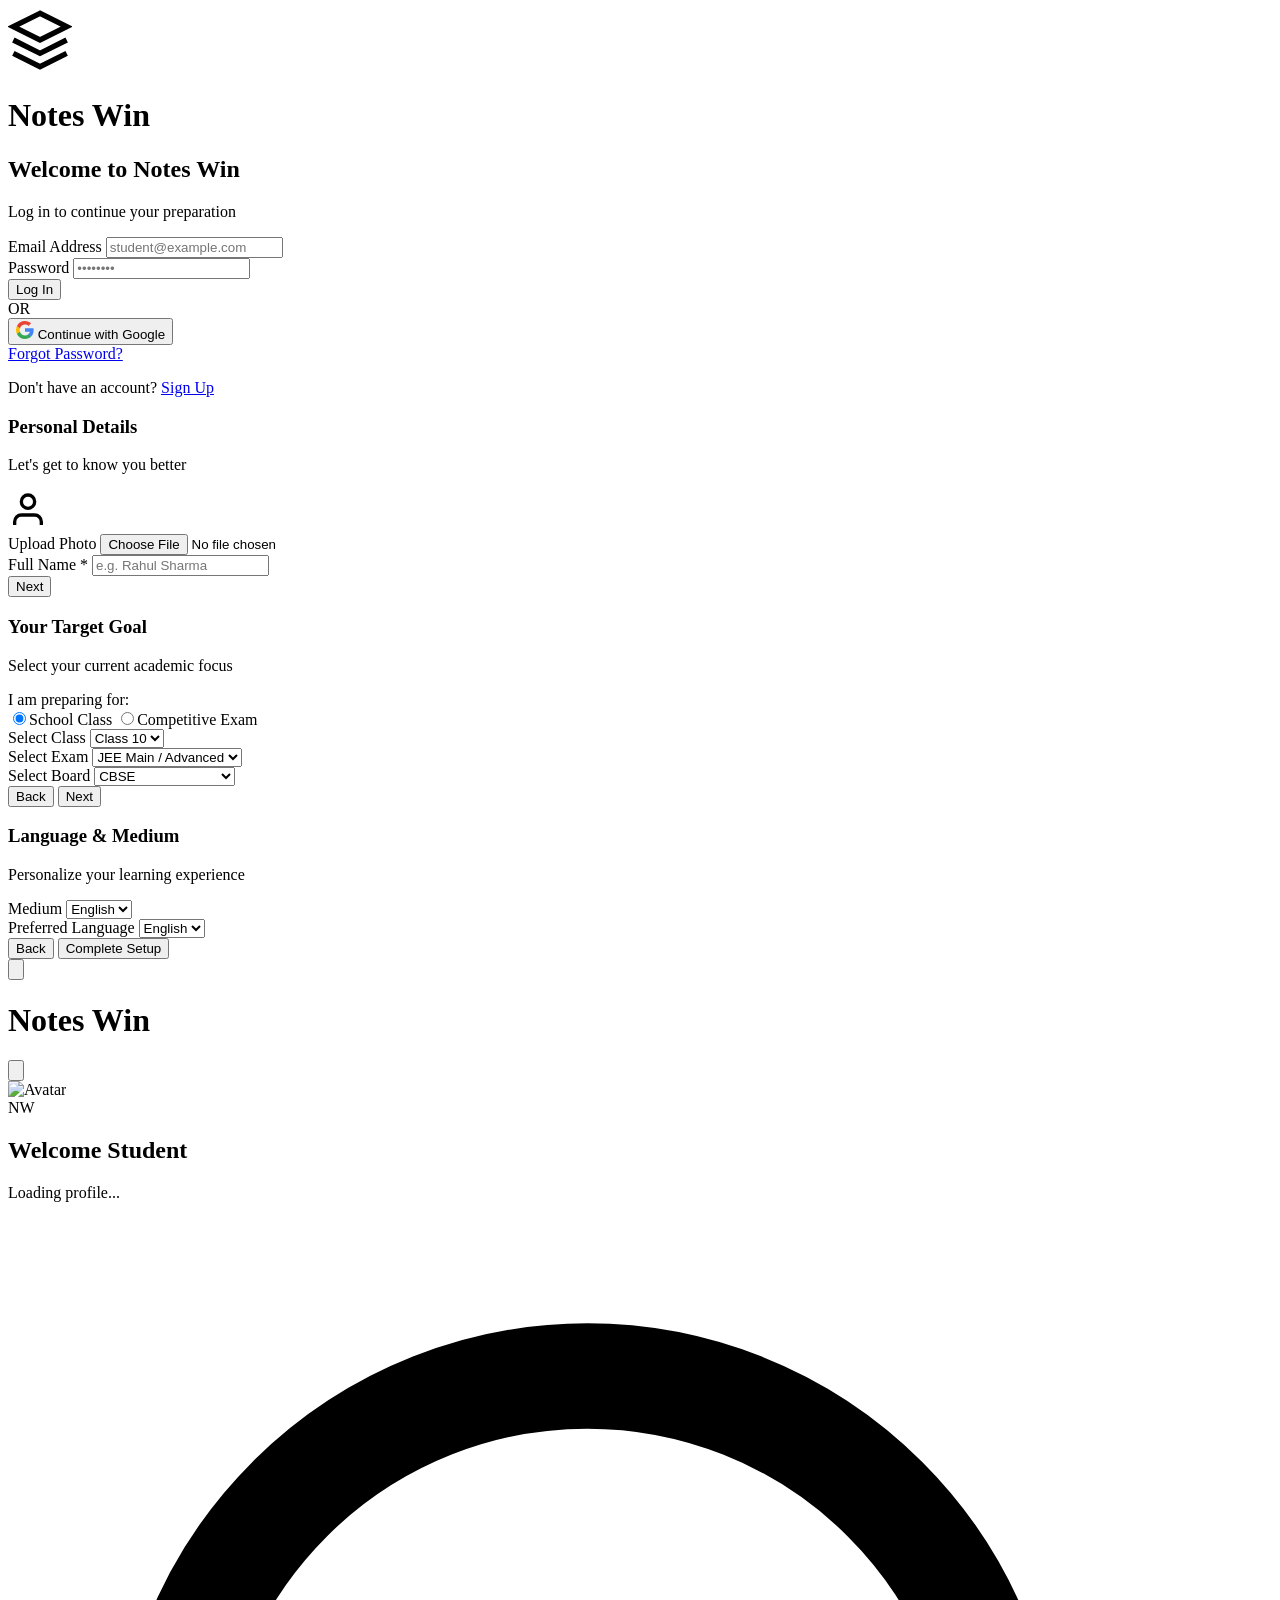
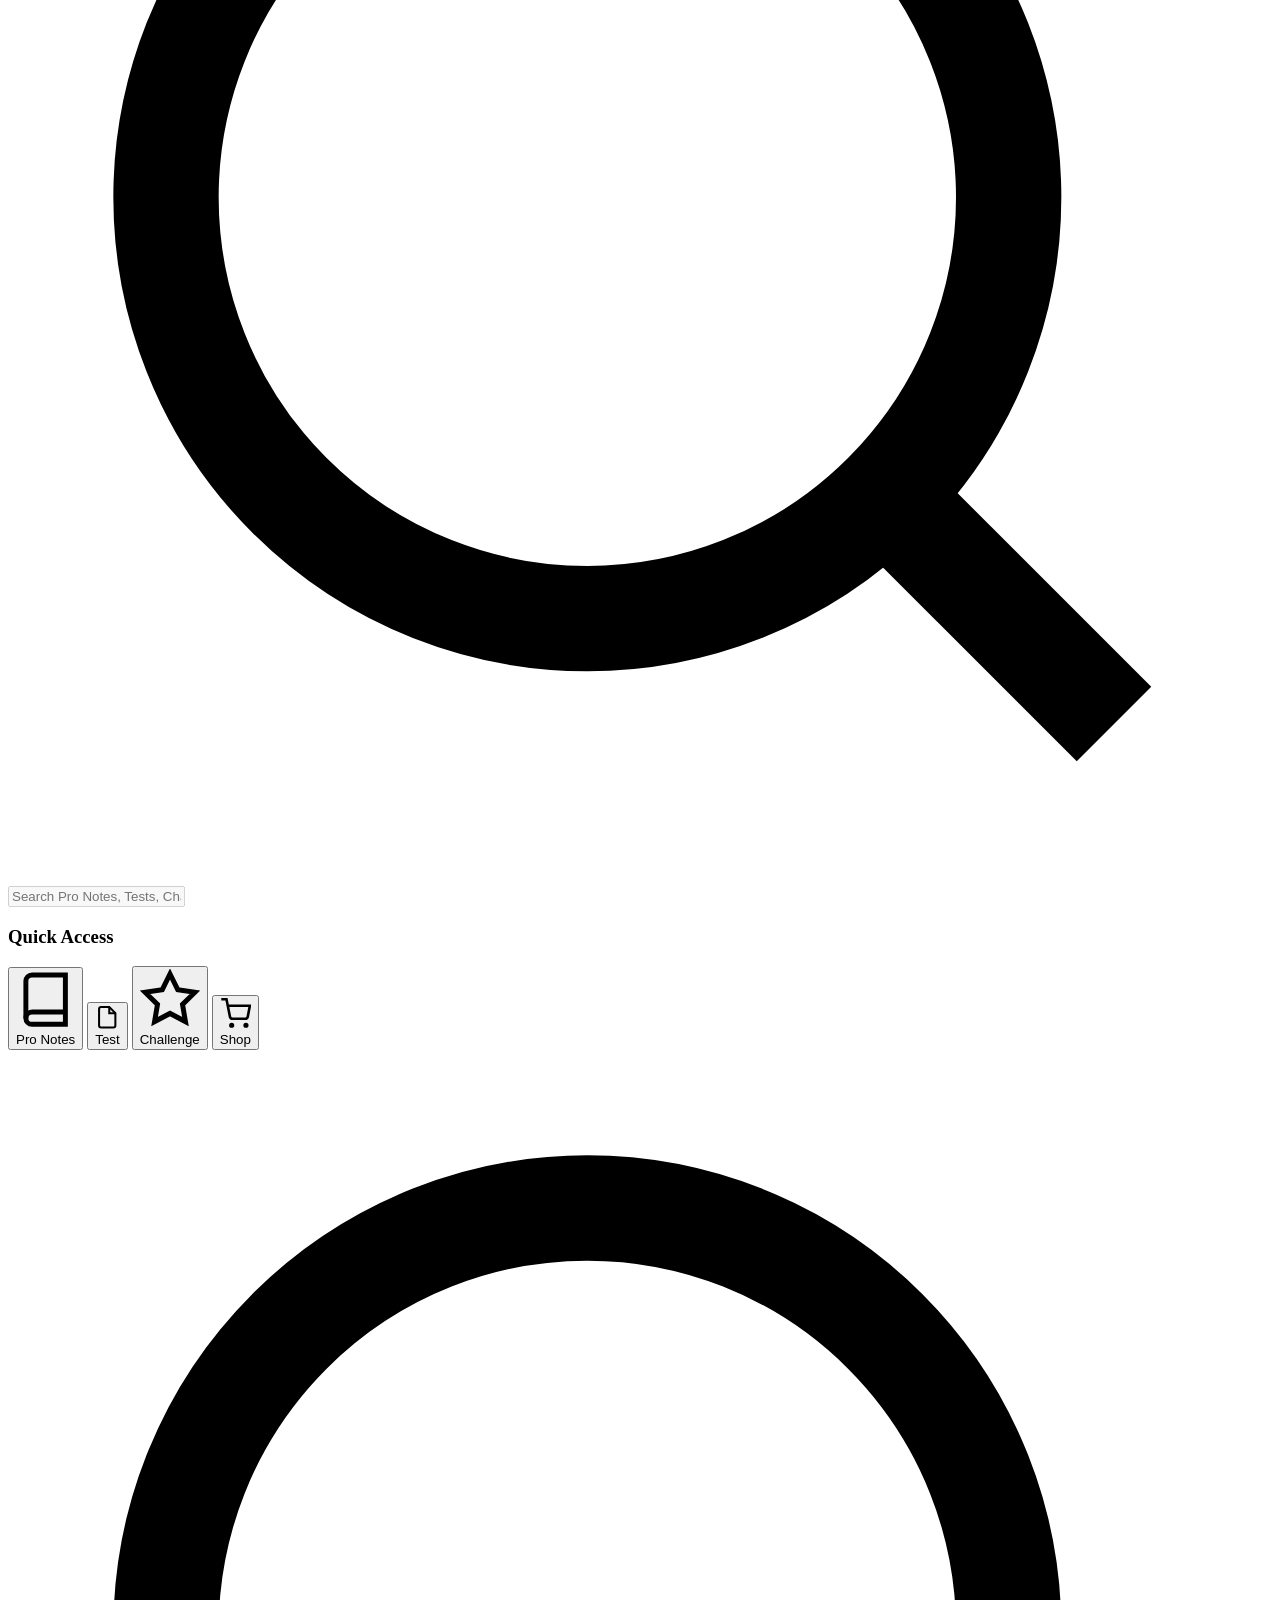
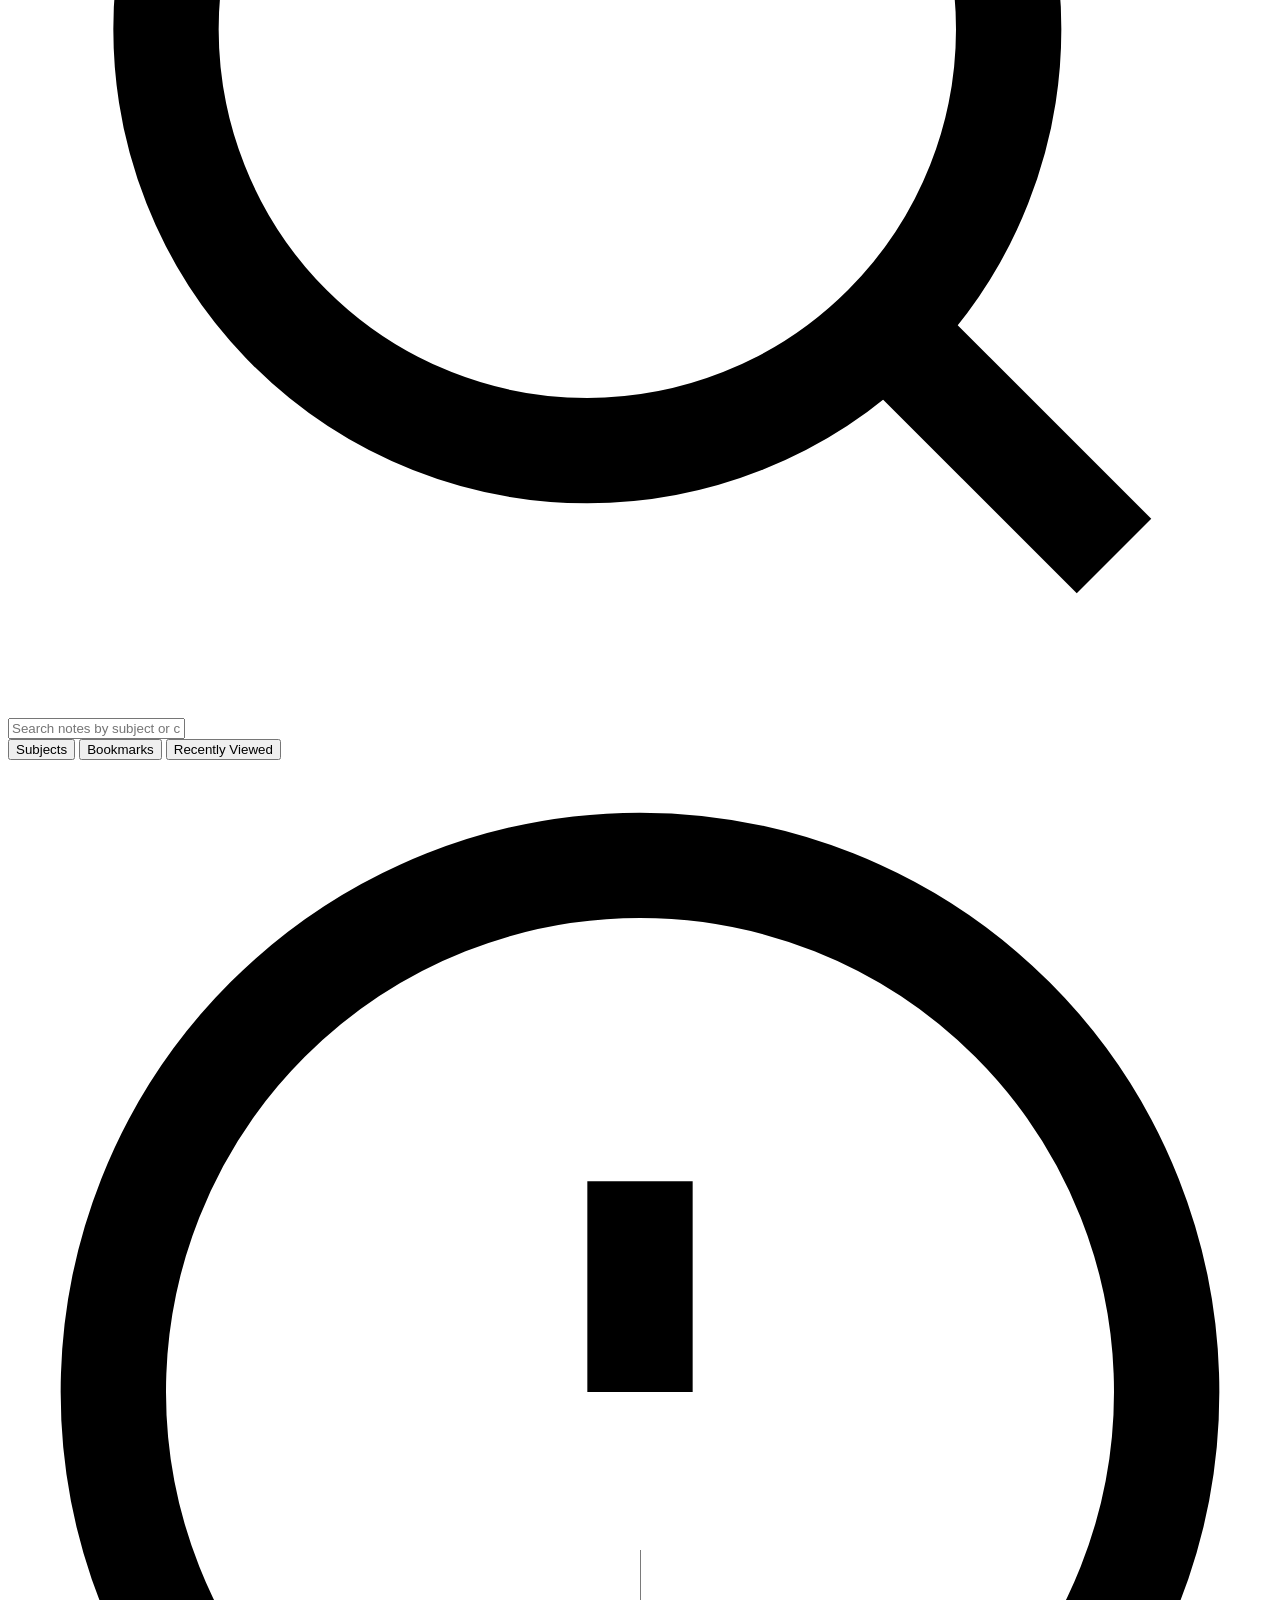
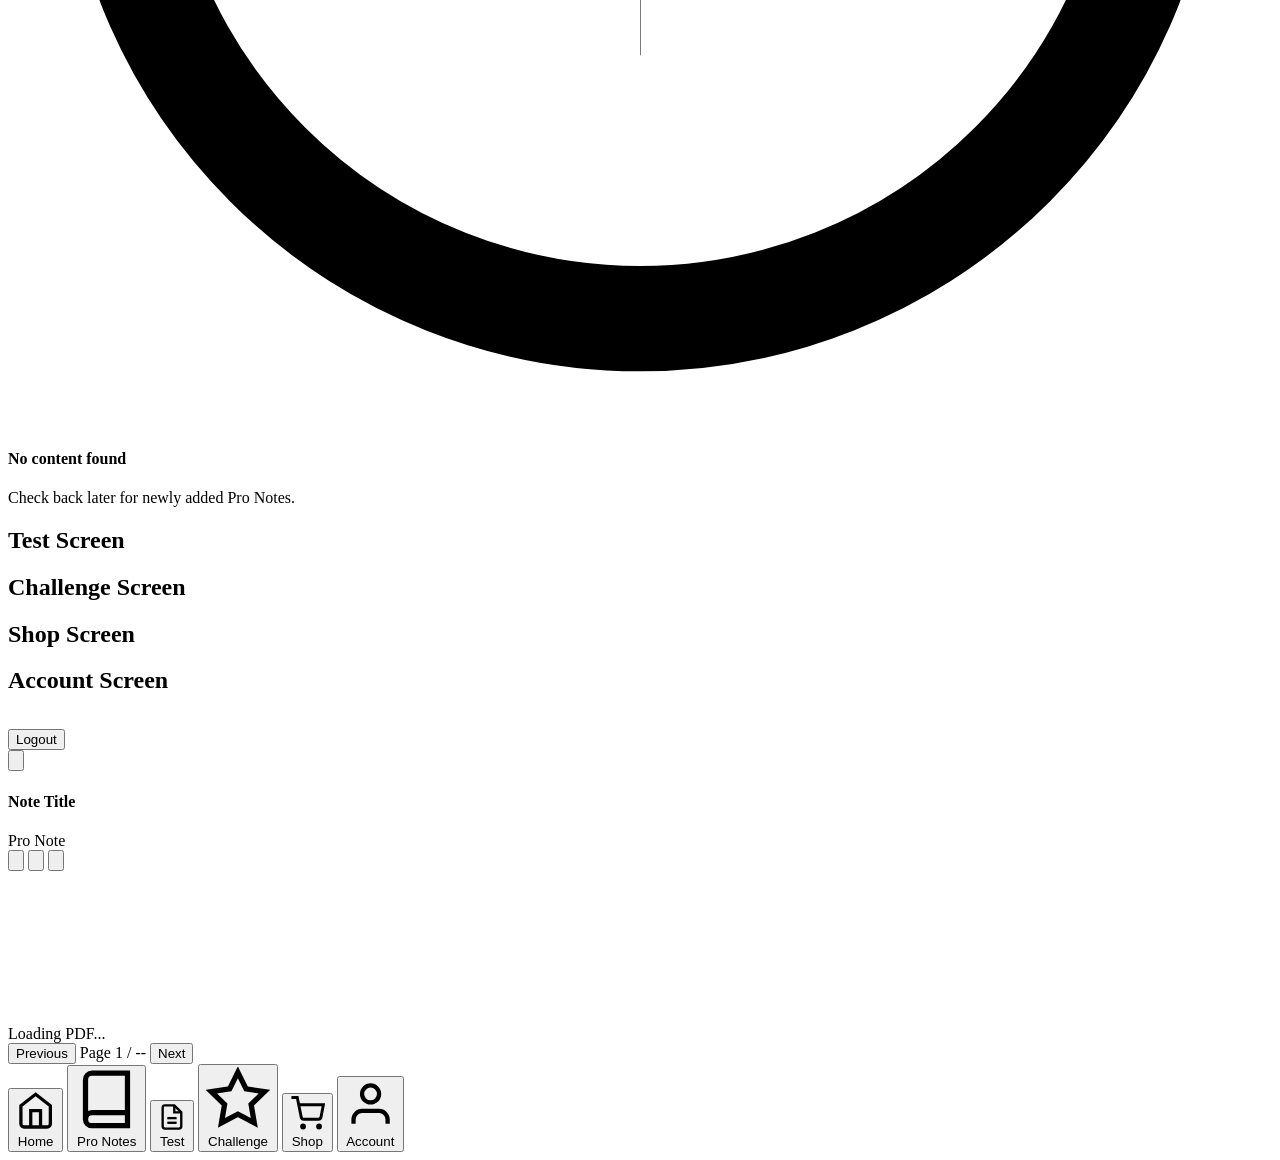
==== index.html @ 7d83d3f2 "Rename intex.html to index.html" ====
<!DOCTYPE html>
<html lang="en">
<head>
  <meta charset="UTF-8">
  <meta name="viewport" content="width=device-width, initial-scale=1.0, viewport-fit=cover">
  <title>Notes Win</title>
  <link rel="stylesheet" href="style.css">
  
  <!-- External CDN Dependencies with defer -->
  <script src="https://cdn.jsdelivr.net/npm/@supabase/supabase-js@2" defer></script>
  <script src="https://cdnjs.cloudflare.com/ajax/libs/pdf.js/2.14.305/pdf.min.js" defer></script>
  
  <!-- Application JS Modules with defer -->
  <script src="js/supabase.js" defer></script>
  <script src="js/auth.js" defer></script>
  <script src="js/onboarding.js" defer></script>
  <script src="js/pronotes.js" defer></script>
  <script src="js/app.js" defer></script>
</head>
<body>

  <!-- SPLASH SCREEN -->
  <div id="splash-screen" class="splash-screen">
    <div class="splash-logo-container">
      <svg class="splash-icon" width="64" height="64" viewBox="0 0 24 24" fill="none" stroke="currentColor" stroke-width="2"><path d="M12 2L2 7l10 5 10-5-10-5zM2 17l10 5 10-5M2 12l10 5 10-5"/></svg>
      <h1 class="splash-title">Notes Win</h1>
    </div>
  </div>

  <!-- AUTHENTICATION CONTAINER -->
  <div id="auth-container" class="auth-container hidden">
    <div class="auth-card">
      <div class="auth-header">
        <h2 id="auth-title">Welcome to Notes Win</h2>
        <p id="auth-subtitle">Log in to continue your preparation</p>
      </div>

      <form id="auth-form" class="auth-form">
        <div class="form-group">
          <label for="email">Email Address</label>
          <input type="email" id="email" required placeholder="student@example.com">
        </div>

        <div class="form-group" id="password-group">
          <label for="password">Password</label>
          <input type="password" id="password" placeholder="••••••••">
        </div>

        <div id="auth-error" class="auth-error hidden"></div>
        <div id="auth-success" class="auth-success hidden"></div>

        <button type="submit" id="auth-submit-btn" class="btn btn-primary">Log In</button>
      </form>

      <div class="auth-divider"><span>OR</span></div>

      <button id="google-login-btn" class="btn btn-google">
        <svg width="18" height="18" viewBox="0 0 18 18">
          <path fill="#4285F4" d="M17.64 9.2c0-.637-.057-1.251-.164-1.84H9v3.481h4.844a4.14 4.14 0 0 1-1.796 2.716v2.259h2.908c1.702-1.567 2.684-3.874 2.684-6.616z"/>
          <path fill="#34A853" d="M9 18c2.43 0 4.467-.806 5.956-2.18l-2.908-2.259c-.806.54-1.837.86-3.048.86-2.344 0-4.328-1.584-5.036-3.711H.957v2.332A8.997 8.997 0 0 0 9 18z"/>
          <path fill="#FBBC05" d="M3.964 10.71A5.41 5.41 0 0 1 3.682 9c0-.593.102-1.17.282-1.71V4.958H.957A8.996 8.996 0 0 0 0 9c0 1.452.348 2.827.957 4.042l3.007-2.332z"/>
          <path fill="#EA4335" d="M9 3.58c1.321 0 2.508.454 3.44 1.345l2.582-2.58C13.463.891 11.426 0 9 0A8.997 8.997 0 0 0 .957 4.958L3.964 7.29C4.672 5.163 6.656 3.58 9 3.58z"/>
        </svg>
        Continue with Google
      </button>

      <div class="auth-footer">
        <a href="#" id="toggle-forgot-password" class="auth-link">Forgot Password?</a>
        <p id="toggle-auth-mode-text">Don't have an account? <a href="#" id="toggle-auth-btn" class="auth-link">Sign Up</a></p>
      </div>
    </div>
  </div>

  <!-- ONBOARDING CONTAINER -->
  <div id="onboarding-container" class="onboarding-container hidden">
    <div class="onboarding-card">
      <div class="onboarding-progress"><div class="progress-bar-fill" id="onboarding-progress-bar"></div></div>
      <form id="onboarding-form">
        <div class="onboarding-step active" data-step="1">
          <h3>Personal Details</h3>
          <p class="step-desc">Let's get to know you better</p>
          <div class="avatar-upload-group">
            <div class="avatar-preview" id="avatar-preview">
              <svg width="40" height="40" viewBox="0 0 24 24" fill="none" stroke="currentColor" stroke-width="2"><path d="M20 21v-2a4 4 0 0 0-4-4H8a4 4 0 0 0-4 4v2"/><circle cx="12" cy="7" r="4"/></svg>
            </div>
            <label for="avatar-input" class="btn btn-secondary btn-sm">Upload Photo</label>
            <input type="file" id="avatar-input" accept="image/*" class="hidden">
          </div>
          <div class="form-group">
            <label for="onboarding-name">Full Name *</label>
            <input type="text" id="onboarding-name" required placeholder="e.g. Rahul Sharma">
          </div>
          <button type="button" class="btn btn-primary next-step-btn">Next</button>
        </div>

        <div class="onboarding-step" data-step="2">
          <h3>Your Target Goal</h3>
          <p class="step-desc">Select your current academic focus</p>
          <div class="form-group">
            <label>I am preparing for:</label>
            <div class="radio-selector-group">
              <label class="radio-card"><input type="radio" name="target_type" value="class" checked><span>School Class</span></label>
              <label class="radio-card"><input type="radio" name="target_type" value="competitive"><span>Competitive Exam</span></label>
            </div>
          </div>
          <div class="form-group" id="class-select-group">
            <label for="target-class">Select Class</label>
            <select id="target-class">
              <option value="Class 9">Class 9</option>
              <option value="Class 10" selected>Class 10</option>
              <option value="Class 11">Class 11</option>
              <option value="Class 12">Class 12</option>
            </select>
          </div>
          <div class="form-group hidden" id="exam-select-group">
            <label for="target-exam">Select Exam</label>
            <select id="target-exam">
              <option value="JEE Main / Advanced">JEE Main / Advanced</option>
              <option value="NEET UG">NEET UG</option>
              <option value="CUET">CUET</option>
            </select>
          </div>
          <div class="form-group" id="board-select-group">
            <label for="target-board">Select Board</label>
            <select id="target-board">
              <option value="CBSE">CBSE</option>
              <option value="ICSE">ICSE</option>
              <option value="Bihar Board (BSEB)">Bihar Board (BSEB)</option>
              <option value="UP Board">UP Board</option>
            </select>
          </div>
          <div class="step-btn-group">
            <button type="button" class="btn btn-secondary prev-step-btn">Back</button>
            <button type="button" class="btn btn-primary next-step-btn">Next</button>
          </div>
        </div>

        <div class="onboarding-step" data-step="3">
          <h3>Language & Medium</h3>
          <p class="step-desc">Personalize your learning experience</p>
          <div class="form-group">
            <label for="study-medium">Medium</label>
            <select id="study-medium"><option value="English">English</option><option value="Hindi">Hindi</option></select>
          </div>
          <div class="form-group">
            <label for="pref-language">Preferred Language</label>
            <select id="pref-language"><option value="English">English</option><option value="Hindi">Hindi</option></select>
          </div>
          <div id="onboarding-error" class="auth-error hidden"></div>
          <div class="step-btn-group">
            <button type="button" class="btn btn-secondary prev-step-btn">Back</button>
            <button type="submit" id="onboarding-submit-btn" class="btn btn-primary">Complete Setup</button>
          </div>
        </div>
      </form>
    </div>
  </div>

  <!-- MAIN APP SHELL -->
  <div id="app-shell" class="app-shell hidden">
    <header class="top-header">
      <div class="header-left">
        <button id="back-nav-btn" class="icon-btn hidden" aria-label="Back">
          <svg class="nav-icon" viewBox="0 0 24 24" fill="none" stroke="currentColor" stroke-width="2"><polyline points="15 18 9 12 15 6"/></svg>
        </button>
        <h1 id="screen-title" class="header-title">Notes Win</h1>
      </div>
      <div class="header-actions">
        <button id="theme-toggle-btn" class="icon-btn" aria-label="Toggle Theme">
          <svg id="theme-icon" class="nav-icon" viewBox="0 0 24 24" fill="none" stroke="currentColor" stroke-width="2"><path d="M21 12.79A9 9 0 1 1 11.21 3 7 7 0 0 0 21 12.79z"></path></svg>
        </button>
      </div>
    </header>

    <main class="main-content">
      <!-- HOME SCREEN -->
      <section id="screen-home" class="screen-view active">
        <div class="student-profile-banner">
          <div class="student-avatar-container">
            <img id="home-user-avatar" src="" alt="Avatar" class="student-avatar hidden">
            <div id="home-avatar-placeholder" class="student-avatar-placeholder">NW</div>
          </div>
          <div class="student-details">
            <h2 id="home-user-name">Welcome Student</h2>
            <p id="home-user-tag" class="student-tag">Loading profile...</p>
          </div>
        </div>

        <div class="search-placeholder-bar">
          <svg class="search-icon" viewBox="0 0 24 24" fill="none" stroke="currentColor" stroke-width="2"><circle cx="11" cy="11" r="8"/><line x1="21" y1="21" x2="16.65" y2="16.65"/></svg>
          <input type="text" placeholder="Search Pro Notes, Tests, Chapters..." disabled>
        </div>

        <div class="section-container">
          <h3 class="section-title">Quick Access</h3>
          <div class="quick-access-grid">
            <button class="quick-card" data-navigate="pro-notes">
              <div class="quick-icon"><svg viewBox="0 0 24 24" fill="none" stroke="currentColor" stroke-width="2"><path d="M4 19.5A2.5 2.5 0 0 1 6.5 17H20"/><path d="M6.5 2H20v20H6.5A2.5 2.5 0 0 1 4 19.5v-15A2.5 2.5 0 0 1 6.5 2z"/></svg></div>
              <span>Pro Notes</span>
            </button>
            <button class="quick-card" data-navigate="test"><div class="quick-icon"><svg viewBox="0 0 24 24" fill="none" stroke="currentColor" stroke-width="2"><path d="M14 2H6a2 2 0 0 0-2 2v16a2 2 0 0 0 2 2h12a2 2 0 0 0 2-2V8z"/><polyline points="14 2 14 8 20 8"/></svg></div><span>Test</span></button>
            <button class="quick-card" data-navigate="challenge"><div class="quick-icon"><svg viewBox="0 0 24 24" fill="none" stroke="currentColor" stroke-width="2"><polygon points="12 2 15.09 8.26 22 9.27 17 14.14 18.18 21.02 12 17.77 5.82 21.02 7 14.14 2 9.27 8.91 8.26 12 2"/></svg></div><span>Challenge</span></button>
            <button class="quick-card" data-navigate="shop"><div class="quick-icon"><svg viewBox="0 0 24 24" fill="none" stroke="currentColor" stroke-width="2"><circle cx="9" cy="21" r="1"/><circle cx="20" cy="21" r="1"/><path d="M1 1h4l2.68 13.39a2 2 0 0 0 2 1.61h9.72a2 2 0 0 0 2-1.61L23 6H6"/></svg></div><span>Shop</span></button>
          </div>
        </div>
      </section>

      <!-- PRO NOTES SCREEN -->
      <section id="screen-pro-notes" class="screen-view">
        <div class="pn-search-container">
          <div class="search-input-wrapper">
            <svg class="search-icon" viewBox="0 0 24 24" fill="none" stroke="currentColor" stroke-width="2"><circle cx="11" cy="11" r="8"/><line x1="21" y1="21" x2="16.65" y2="16.65"/></svg>
            <input type="text" id="pn-search-input" placeholder="Search notes by subject or chapter...">
          </div>
        </div>

        <div class="pn-nav-tabs">
          <button class="pn-tab-btn active" data-pn-tab="subjects">Subjects</button>
          <button class="pn-tab-btn" data-pn-tab="bookmarks">Bookmarks</button>
          <button class="pn-tab-btn" data-pn-tab="recent">Recently Viewed</button>
        </div>

        <div id="pn-view-container">
          <div id="pn-view-subjects" class="pn-subview active">
            <div id="pn-subjects-loading" class="skeleton-grid">
              <div class="card skeleton-card"></div>
              <div class="card skeleton-card"></div>
            </div>
            <div id="pn-subjects-grid" class="subjects-grid hidden"></div>
          </div>

          <div id="pn-view-chapters" class="pn-subview hidden">
            <div class="subject-header-card" id="pn-active-subject-header"></div>
            <div id="pn-chapters-loading" class="skeleton-list hidden">
              <div class="card skeleton-line"></div>
            </div>
            <div id="pn-chapters-list" class="chapters-list"></div>
          </div>

          <div id="pn-view-notes" class="pn-subview hidden">
            <div class="chapter-header-card" id="pn-active-chapter-header"></div>
            <div id="pn-notes-loading" class="skeleton-list hidden">
              <div class="card skeleton-card"></div>
            </div>
            <div id="pn-notes-list" class="notes-content-list"></div>
          </div>

          <div id="pn-view-bookmarks" class="pn-subview hidden">
            <div id="pn-bookmarks-list" class="notes-content-list"></div>
          </div>

          <div id="pn-view-recent" class="pn-subview hidden">
            <div id="pn-recent-list" class="notes-content-list"></div>
          </div>
        </div>

        <div id="pn-empty-state" class="state-container hidden">
          <svg class="state-icon" viewBox="0 0 24 24" fill="none" stroke="currentColor" stroke-width="2"><circle cx="12" cy="12" r="10"/><line x1="12" y1="8" x2="12" y2="12"/><line x1="12" y1="16" x2="12.01" y2="16"/></svg>
          <h4 id="pn-empty-title">No content found</h4>
          <p id="pn-empty-desc">Check back later for newly added Pro Notes.</p>
        </div>
      </section>

      <!-- OTHER PLACEHOLDERS -->
      <section id="screen-test" class="screen-view"><div class="placeholder-card"><h2>Test Screen</h2></div></section>
      <section id="screen-challenge" class="screen-view"><div class="placeholder-card"><h2>Challenge Screen</h2></div></section>
      <section id="screen-shop" class="screen-view"><div class="placeholder-card"><h2>Shop Screen</h2></div></section>
      <section id="screen-account" class="screen-view">
        <div class="placeholder-card">
          <h2>Account Screen</h2>
          <button id="logout-btn" class="btn btn-secondary" style="margin-top: 15px;">Logout</button>
        </div>
      </section>
    </main>

    <!-- IN-APP PDF VIEWER MODAL -->
    <div id="pdf-viewer-modal" class="pdf-viewer-modal hidden">
      <div class="pdf-viewer-header">
        <button id="close-pdf-btn" class="icon-btn">
          <svg class="nav-icon" viewBox="0 0 24 24" fill="none" stroke="currentColor" stroke-width="2"><line x1="18" y1="6" x2="6" y2="18"/><line x1="6" y1="6" x2="18" y2="18"/></svg>
        </button>
        <div class="pdf-title-info">
          <h4 id="pdf-modal-title">Note Title</h4>
          <span id="pdf-modal-subtitle">Pro Note</span>
        </div>
        <div class="pdf-header-actions">
          <button id="bookmark-pdf-btn" class="icon-btn" title="Bookmark">
            <svg id="pdf-bookmark-icon" class="nav-icon" viewBox="0 0 24 24" fill="none" stroke="currentColor" stroke-width="2"><path d="M19 21l-7-5-7 5V5a2 2 0 0 1 2-2h10a2 2 0 0 1 2 2z"/></svg>
          </button>
          <button id="download-pdf-btn" class="icon-btn" title="Download">
            <svg class="nav-icon" viewBox="0 0 24 24" fill="none" stroke="currentColor" stroke-width="2"><path d="M21 15v4a2 2 0 0 1-2 2H5a2 2 0 0 1-2-2v-4"/><polyline points="7 10 12 15 17 10"/><line x1="12" y1="15" x2="12" y2="3"/></svg>
          </button>
          <button id="share-pdf-btn" class="icon-btn" title="Share">
            <svg class="nav-icon" viewBox="0 0 24 24" fill="none" stroke="currentColor" stroke-width="2"><circle cx="18" cy="5" r="3"/><circle cx="6" cy="12" r="3"/><circle cx="18" cy="19" r="3"/><line x1="8.59" y1="13.51" x2="15.42" y2="17.49"/><line x1="15.41" y1="6.51" x2="8.59" y2="10.49"/></svg>
          </button>
        </div>
      </div>

      <div class="pdf-viewer-body" id="pdf-canvas-container">
        <canvas id="pdf-render-canvas"></canvas>
        <div id="pdf-loading-spinner" class="pdf-spinner">Loading PDF...</div>
      </div>

      <div class="pdf-viewer-footer">
        <button id="prev-page-btn" class="btn btn-secondary btn-sm">Previous</button>
        <span id="page-num-display">Page 1 / --</span>
        <button id="next-page-btn" class="btn btn-secondary btn-sm">Next</button>
      </div>
    </div>

    <!-- BOTTOM NAVIGATION -->
    <nav class="bottom-nav">
      <button class="nav-item active" data-tab="home" data-title="Notes Win">
        <svg class="nav-icon" viewBox="0 0 24 24" fill="none" stroke="currentColor" stroke-width="2"><path d="M3 9l9-7 9 7v11a2 2 0 0 1-2 2H5a2 2 0 0 1-2-2z"/><polyline points="9 22 9 12 15 12 15 22"/></svg>
        <span class="nav-label">Home</span>
      </button>

      <button class="nav-item" data-tab="pro-notes" data-title="Pro Notes">
        <svg class="nav-icon" viewBox="0 0 24 24" fill="none" stroke="currentColor" stroke-width="2"><path d="M4 19.5A2.5 2.5 0 0 1 6.5 17H20"/><path d="M6.5 2H20v20H6.5A2.5 2.5 0 0 1 4 19.5v-15A2.5 2.5 0 0 1 6.5 2z"/></svg>
        <span class="nav-label">Pro Notes</span>
      </button>

      <button class="nav-item" data-tab="test" data-title="Test">
        <svg class="nav-icon" viewBox="0 0 24 24" fill="none" stroke="currentColor" stroke-width="2"><path d="M14 2H6a2 2 0 0 0-2 2v16a2 2 0 0 0 2 2h12a2 2 0 0 0 2-2V8z"/><polyline points="14 2 14 8 20 8"/><line x1="16" y1="13" x2="8" y2="13"/><line x1="16" y1="17" x2="8" y2="17"/></svg>
        <span class="nav-label">Test</span>
      </button>

      <button class="nav-item" data-tab="challenge" data-title="Challenge">
        <svg class="nav-icon" viewBox="0 0 24 24" fill="none" stroke="currentColor" stroke-width="2"><polygon points="12 2 15.09 8.26 22 9.27 17 14.14 18.18 21.02 12 17.77 5.82 21.02 7 14.14 2 9.27 8.91 8.26 12 2"/></svg>
        <span class="nav-label">Challenge</span>
      </button>

      <button class="nav-item" data-tab="shop" data-title="Shop">
        <svg class="nav-icon" viewBox="0 0 24 24" fill="none" stroke="currentColor" stroke-width="2"><circle cx="9" cy="21" r="1"/><circle cx="20" cy="21" r="1"/><path d="M1 1h4l2.68 13.39a2 2 0 0 0 2 1.61h9.72a2 2 0 0 0 2-1.61L23 6H6"/></svg>
        <span class="nav-label">Shop</span>
      </button>

      <button class="nav-item" data-tab="account" data-title="Account">
        <svg class="nav-icon" viewBox="0 0 24 24" fill="none" stroke="currentColor" stroke-width="2"><path d="M20 21v-2a4 4 0 0 0-4-4H8a4 4 0 0 0-4 4v2"/><circle cx="12" cy="7" r="4"/></svg>
        <span class="nav-label">Account</span>
      </button>
    </nav>
  </div>

</body>
</html>
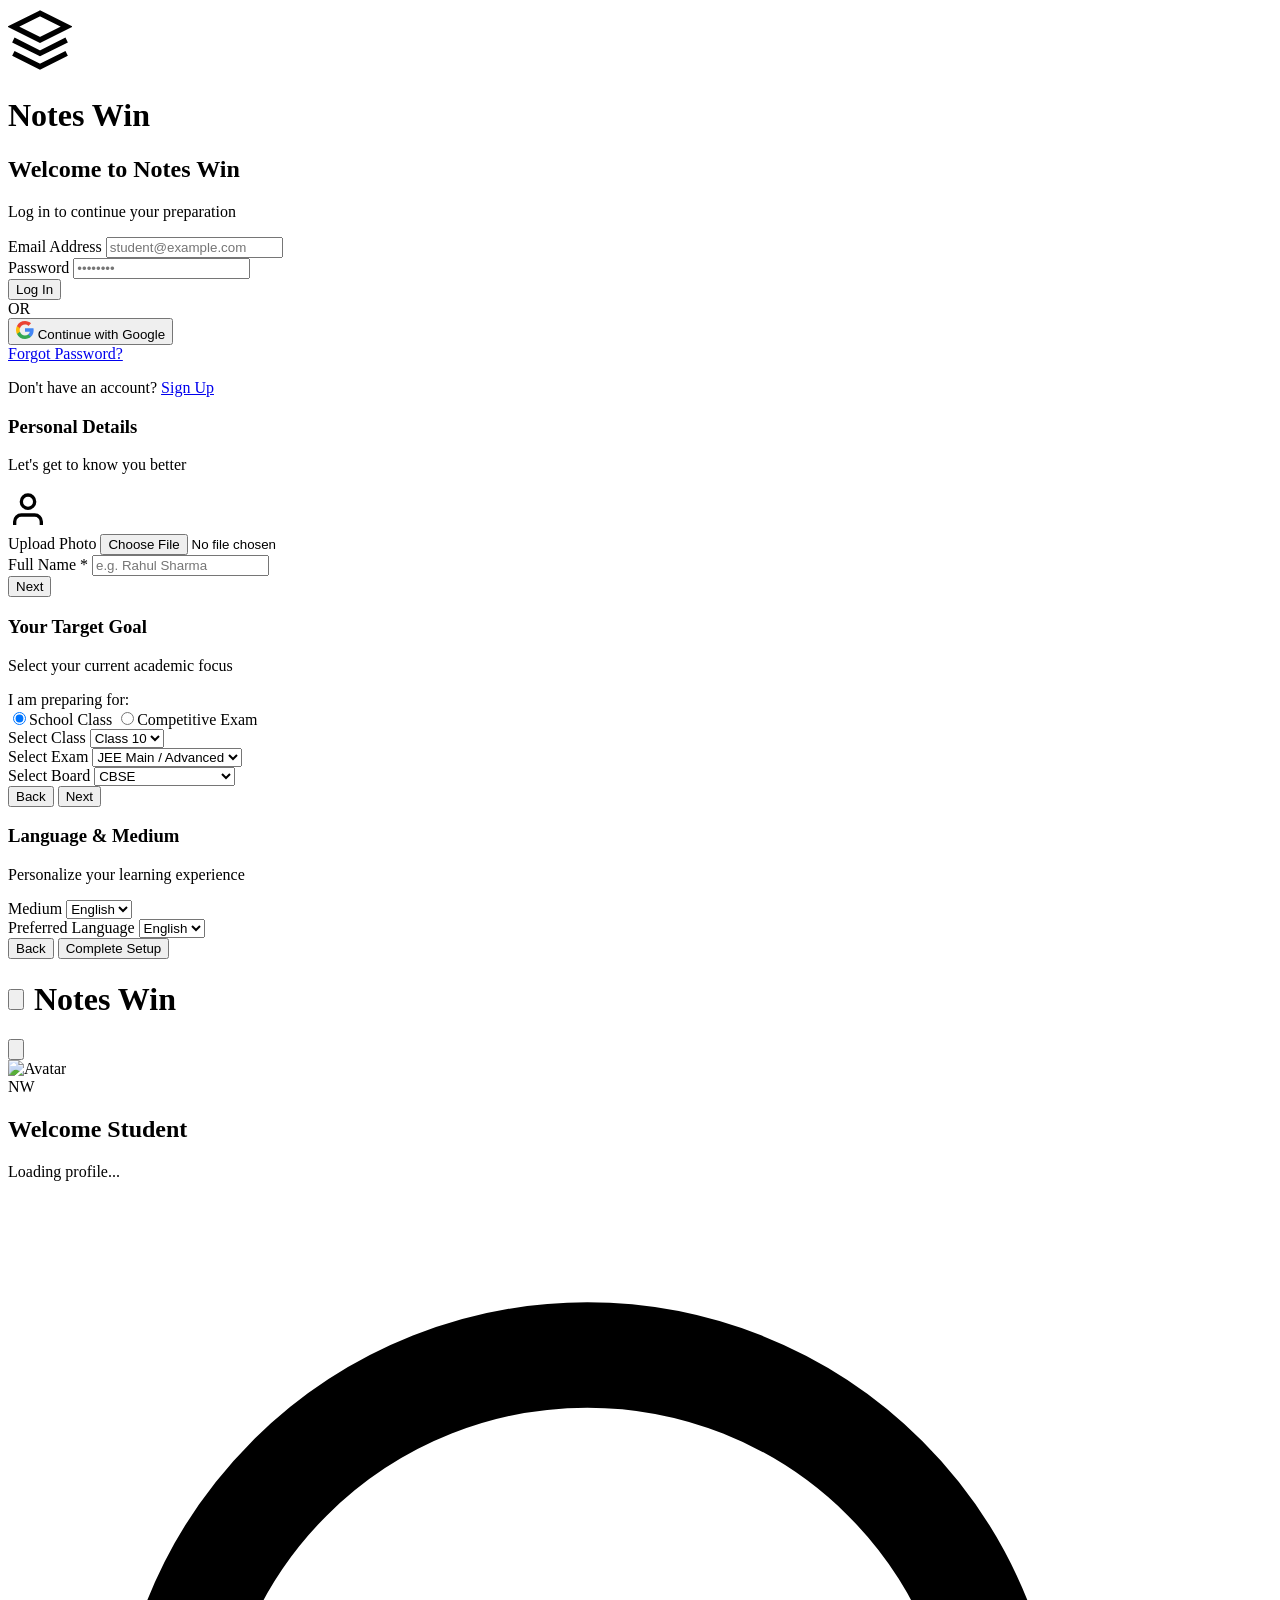
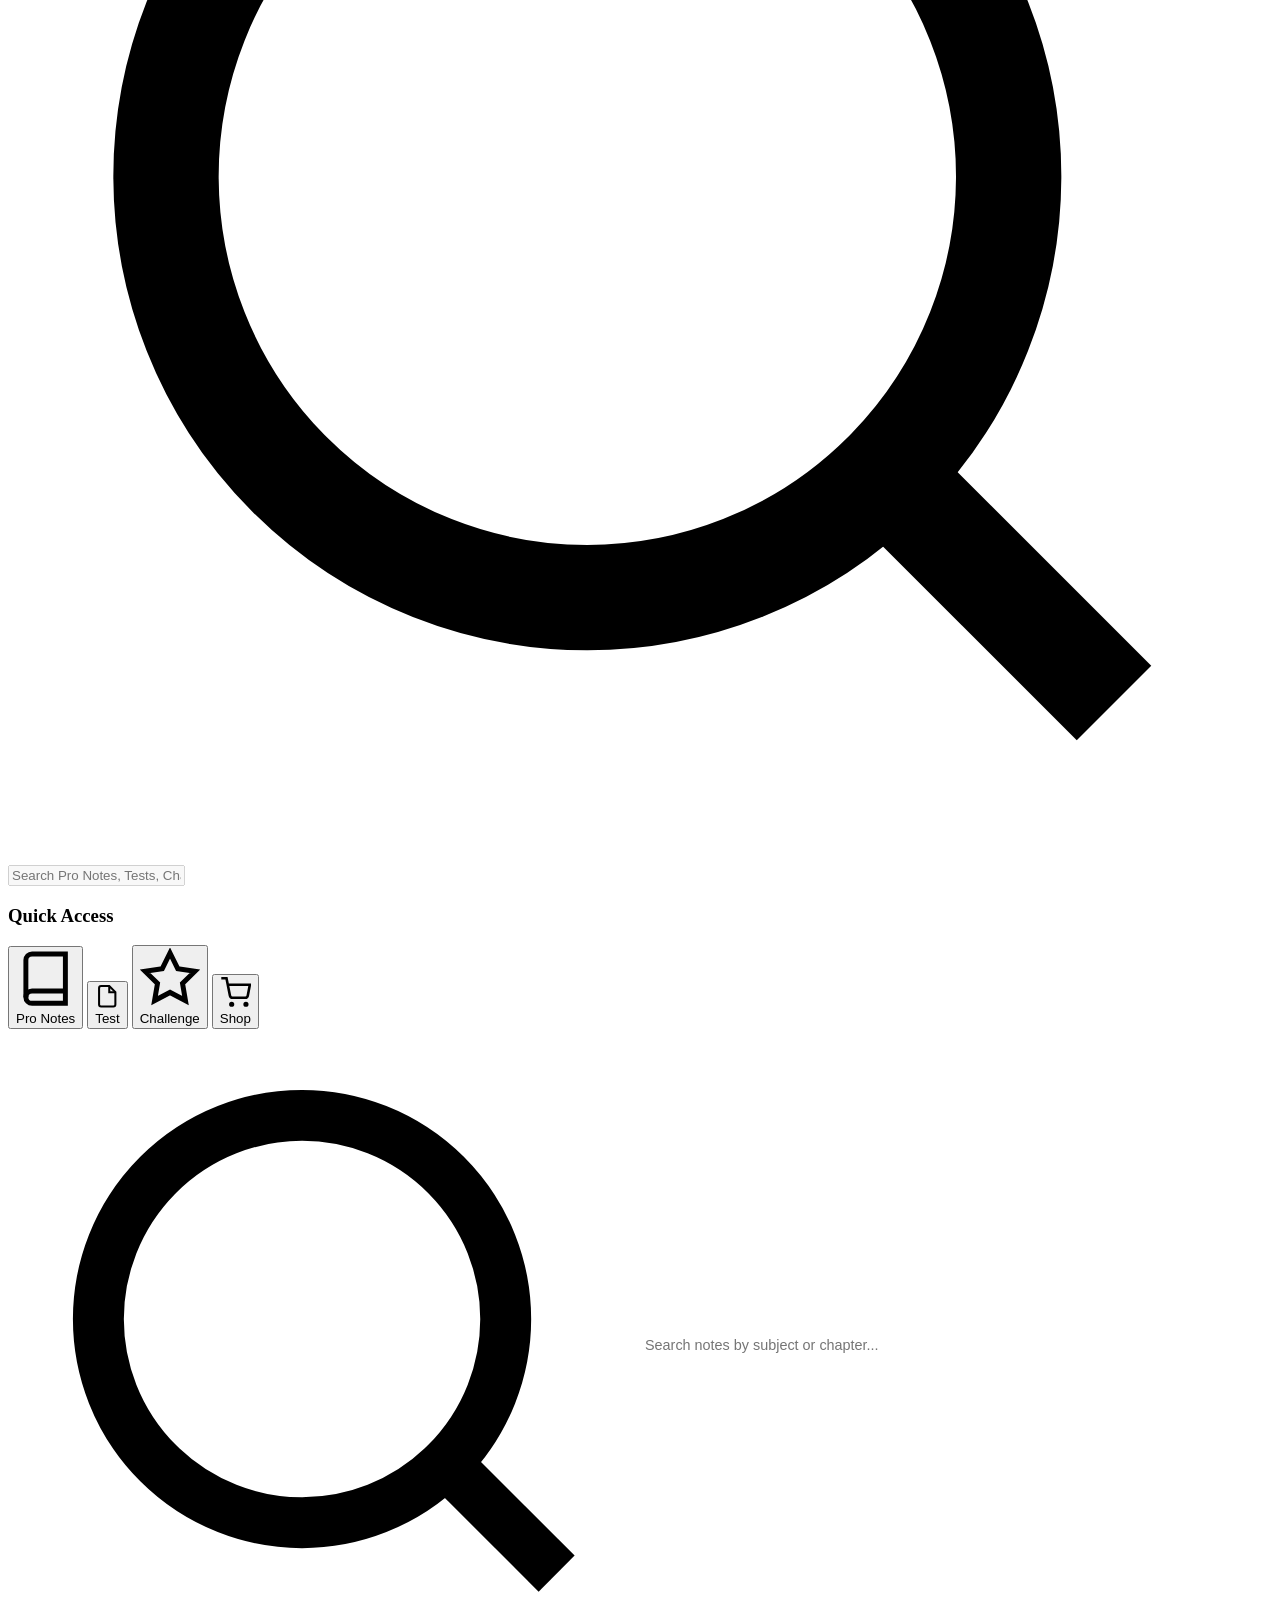
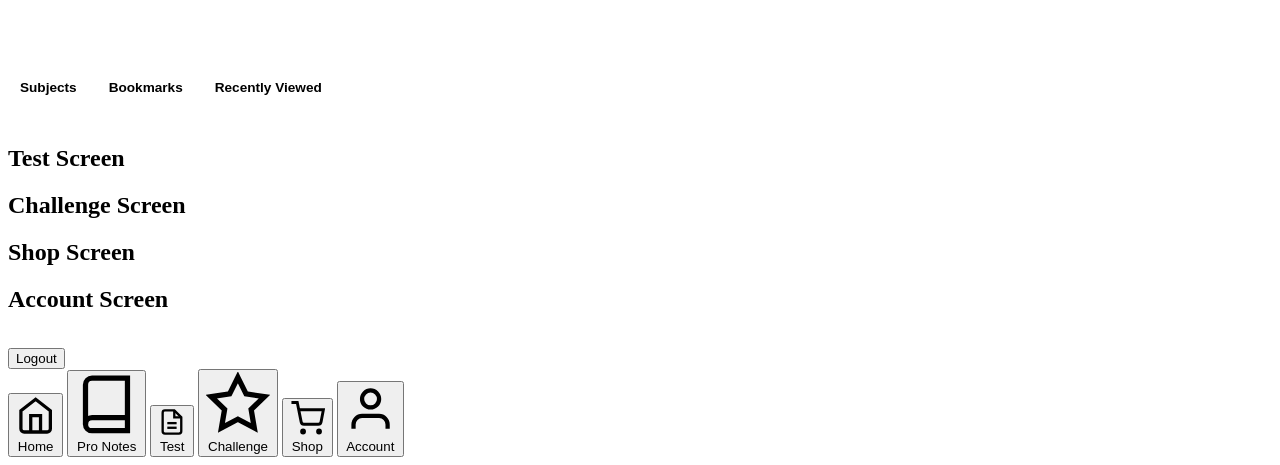
==== commit 9b86ab2d: "Update CSS link and clean up comments in index.html Updated the CSS link to use a relative path and " ====
--- a/index.html
+++ b/index.html
@@ -4,13 +4,15 @@
   <meta charset="UTF-8">
   <meta name="viewport" content="width=device-width, initial-scale=1.0, viewport-fit=cover">
   <title>Notes Win</title>
-  <link rel="stylesheet" href="style.css">
   
-  <!-- External CDN Dependencies with defer -->
+  <!-- CSS Link Updated -->
+  <link rel="stylesheet" href="css/style.css">
+  
+  <!-- External CDN Dependencies -->
   <script src="https://cdn.jsdelivr.net/npm/@supabase/supabase-js@2" defer></script>
   <script src="https://cdnjs.cloudflare.com/ajax/libs/pdf.js/2.14.305/pdf.min.js" defer></script>
   
-  <!-- Application JS Modules with defer -->
+  <!-- Application JS Modules -->
   <script src="js/supabase.js" defer></script>
   <script src="js/auth.js" defer></script>
   <script src="js/onboarding.js" defer></script>
@@ -173,7 +175,6 @@
     </header>
 
     <main class="main-content">
-      <!-- HOME SCREEN -->
       <section id="screen-home" class="screen-view active">
         <div class="student-profile-banner">
           <div class="student-avatar-container">
@@ -205,7 +206,6 @@
         </div>
       </section>
 
-      <!-- PRO NOTES SCREEN -->
       <section id="screen-pro-notes" class="screen-view">
         <div class="pn-search-container">
           <div class="search-input-wrapper">
@@ -222,46 +222,11 @@
 
         <div id="pn-view-container">
           <div id="pn-view-subjects" class="pn-subview active">
-            <div id="pn-subjects-loading" class="skeleton-grid">
-              <div class="card skeleton-card"></div>
-              <div class="card skeleton-card"></div>
-            </div>
-            <div id="pn-subjects-grid" class="subjects-grid hidden"></div>
-          </div>
-
-          <div id="pn-view-chapters" class="pn-subview hidden">
-            <div class="subject-header-card" id="pn-active-subject-header"></div>
-            <div id="pn-chapters-loading" class="skeleton-list hidden">
-              <div class="card skeleton-line"></div>
-            </div>
-            <div id="pn-chapters-list" class="chapters-list"></div>
-          </div>
-
-          <div id="pn-view-notes" class="pn-subview hidden">
-            <div class="chapter-header-card" id="pn-active-chapter-header"></div>
-            <div id="pn-notes-loading" class="skeleton-list hidden">
-              <div class="card skeleton-card"></div>
-            </div>
-            <div id="pn-notes-list" class="notes-content-list"></div>
-          </div>
-
-          <div id="pn-view-bookmarks" class="pn-subview hidden">
-            <div id="pn-bookmarks-list" class="notes-content-list"></div>
-          </div>
-
-          <div id="pn-view-recent" class="pn-subview hidden">
-            <div id="pn-recent-list" class="notes-content-list"></div>
-          </div>
-        </div>
-
-        <div id="pn-empty-state" class="state-container hidden">
-          <svg class="state-icon" viewBox="0 0 24 24" fill="none" stroke="currentColor" stroke-width="2"><circle cx="12" cy="12" r="10"/><line x1="12" y1="8" x2="12" y2="12"/><line x1="12" y1="16" x2="12.01" y2="16"/></svg>
-          <h4 id="pn-empty-title">No content found</h4>
-          <p id="pn-empty-desc">Check back later for newly added Pro Notes.</p>
+            <div id="pn-subjects-grid" class="subjects-grid"></div>
+          </div>
         </div>
       </section>
 
-      <!-- OTHER PLACEHOLDERS -->
       <section id="screen-test" class="screen-view"><div class="placeholder-card"><h2>Test Screen</h2></div></section>
       <section id="screen-challenge" class="screen-view"><div class="placeholder-card"><h2>Challenge Screen</h2></div></section>
       <section id="screen-shop" class="screen-view"><div class="placeholder-card"><h2>Shop Screen</h2></div></section>
@@ -273,41 +238,6 @@
       </section>
     </main>
 
-    <!-- IN-APP PDF VIEWER MODAL -->
-    <div id="pdf-viewer-modal" class="pdf-viewer-modal hidden">
-      <div class="pdf-viewer-header">
-        <button id="close-pdf-btn" class="icon-btn">
-          <svg class="nav-icon" viewBox="0 0 24 24" fill="none" stroke="currentColor" stroke-width="2"><line x1="18" y1="6" x2="6" y2="18"/><line x1="6" y1="6" x2="18" y2="18"/></svg>
-        </button>
-        <div class="pdf-title-info">
-          <h4 id="pdf-modal-title">Note Title</h4>
-          <span id="pdf-modal-subtitle">Pro Note</span>
-        </div>
-        <div class="pdf-header-actions">
-          <button id="bookmark-pdf-btn" class="icon-btn" title="Bookmark">
-            <svg id="pdf-bookmark-icon" class="nav-icon" viewBox="0 0 24 24" fill="none" stroke="currentColor" stroke-width="2"><path d="M19 21l-7-5-7 5V5a2 2 0 0 1 2-2h10a2 2 0 0 1 2 2z"/></svg>
-          </button>
-          <button id="download-pdf-btn" class="icon-btn" title="Download">
-            <svg class="nav-icon" viewBox="0 0 24 24" fill="none" stroke="currentColor" stroke-width="2"><path d="M21 15v4a2 2 0 0 1-2 2H5a2 2 0 0 1-2-2v-4"/><polyline points="7 10 12 15 17 10"/><line x1="12" y1="15" x2="12" y2="3"/></svg>
-          </button>
-          <button id="share-pdf-btn" class="icon-btn" title="Share">
-            <svg class="nav-icon" viewBox="0 0 24 24" fill="none" stroke="currentColor" stroke-width="2"><circle cx="18" cy="5" r="3"/><circle cx="6" cy="12" r="3"/><circle cx="18" cy="19" r="3"/><line x1="8.59" y1="13.51" x2="15.42" y2="17.49"/><line x1="15.41" y1="6.51" x2="8.59" y2="10.49"/></svg>
-          </button>
-        </div>
-      </div>
-
-      <div class="pdf-viewer-body" id="pdf-canvas-container">
-        <canvas id="pdf-render-canvas"></canvas>
-        <div id="pdf-loading-spinner" class="pdf-spinner">Loading PDF...</div>
-      </div>
-
-      <div class="pdf-viewer-footer">
-        <button id="prev-page-btn" class="btn btn-secondary btn-sm">Previous</button>
-        <span id="page-num-display">Page 1 / --</span>
-        <button id="next-page-btn" class="btn btn-secondary btn-sm">Next</button>
-      </div>
-    </div>
-
     <!-- BOTTOM NAVIGATION -->
     <nav class="bottom-nav">
       <button class="nav-item active" data-tab="home" data-title="Notes Win">
--- a/css/style.css
+++ b/css/style.css
@@ -0,0 +1,55 @@
+/* Header Left Flex */
+.header-left { display: flex; align-items: center; gap: 10px; }
+
+/* PRO NOTES STYLING */
+.pn-search-container { margin-bottom: 14px; }
+.search-input-wrapper { display: flex; align-items: center; gap: 10px; background: var(--bg-surface); border: 1px solid var(--border-color); border-radius: 8px; padding: 10px 14px; }
+.search-input-wrapper input { border: none; background: transparent; width: 100%; outline: none; font-size: 0.9rem; color: var(--text-primary); }
+
+.pn-nav-tabs { display: flex; gap: 8px; margin-bottom: 16px; border-bottom: 1px solid var(--border-color); padding-bottom: 8px; }
+.pn-tab-btn { background: none; border: none; padding: 6px 12px; font-size: 0.85rem; font-weight: 600; color: var(--text-secondary); cursor: pointer; border-radius: 6px; }
+.pn-tab-btn.active { background: var(--navy); color: var(--white); }
+[data-theme="dark"] .pn-tab-btn.active { background: var(--gold); color: var(--dark-navy); }
+
+/* Subjects Grid */
+.subjects-grid { display: grid; grid-template-columns: repeat(auto-fill, minmax(140px, 1fr)); gap: 12px; }
+.subject-card { background: var(--bg-surface); border: 1px solid var(--border-color); border-radius: 10px; padding: 16px; display: flex; flex-direction: column; align-items: center; text-align: center; gap: 10px; cursor: pointer; transition: transform 0.2s; }
+.subject-card:active { transform: scale(0.98); }
+.subject-icon-box { width: 44px; height: 44px; border-radius: 10px; background: rgba(19, 34, 66, 0.08); display: flex; align-items: center; justify-content: center; stroke: var(--navy); }
+[data-theme="dark"] .subject-icon-box { background: rgba(232, 163, 61, 0.15); stroke: var(--gold); }
+.subject-card h4 { font-size: 0.9rem; font-weight: 700; color: var(--text-primary); }
+
+/* Chapters & Notes Header Cards */
+.subject-header-card, .chapter-header-card { background: var(--bg-surface); border: 1px solid var(--border-color); border-radius: 10px; padding: 14px 16px; margin-bottom: 14px; font-weight: 700; font-size: 1rem; color: var(--text-primary); }
+
+/* Chapters List */
+.chapters-list { display: flex; flex-direction: column; gap: 10px; }
+.chapter-item-card { background: var(--bg-surface); border: 1px solid var(--border-color); border-radius: 8px; padding: 14px; display: flex; justify-content: space-between; align-items: center; cursor: pointer; }
+.chapter-item-card h5 { font-size: 0.9rem; font-weight: 600; color: var(--text-primary); }
+
+/* Pro Notes & Ebook Cards */
+.notes-content-list { display: flex; flex-direction: column; gap: 12px; }
+.content-item-card { background: var(--bg-surface); border: 1px solid var(--border-color); border-radius: 10px; padding: 16px; display: flex; flex-direction: column; gap: 10px; }
+.content-item-header { display: flex; justify-content: space-between; align-items: flex-start; }
+.content-item-title { font-size: 0.95rem; font-weight: 700; color: var(--text-primary); }
+.content-item-desc { font-size: 0.8rem; color: var(--text-secondary); }
+.content-actions { display: flex; gap: 10px; margin-top: 4px; }
+
+/* Empty & Error State */
+.state-container { display: flex; flex-direction: column; align-items: center; justify-content: center; text-align: center; padding: 40px 20px; gap: 10px; }
+.state-icon { width: 48px; height: 48px; stroke: var(--text-secondary); }
+
+/* IN-APP PDF VIEWER MODAL */
+.pdf-viewer-modal { position: fixed; inset: 0; background: var(--dark-navy); color: var(--white); z-index: 1000; display: flex; flex-direction: column; }
+.pdf-viewer-header { height: 56px; padding: 0 16px; background: var(--navy); display: flex; align-items: center; justify-content: space-between; border-bottom: 1px solid rgba(255,255,255,0.1); }
+.pdf-title-info h4 { font-size: 0.95rem; font-weight: 700; color: var(--white); }
+.pdf-title-info span { font-size: 0.72rem; color: var(--gold); }
+.pdf-header-actions { display: flex; gap: 8px; }
+.pdf-header-actions .icon-btn { color: var(--white); }
+.pdf-header-actions .icon-btn.bookmarked svg { fill: var(--gold); stroke: var(--gold); }
+
+.pdf-viewer-body { flex: 1; overflow: auto; display: flex; align-items: center; justify-content: center; position: relative; background: #2a2a2e; }
+#pdf-render-canvas { max-width: 100%; height: auto; box-shadow: 0 4px 12px rgba(0,0,0,0.3); }
+.pdf-spinner { position: absolute; font-size: 0.9rem; color: var(--gold); font-weight: 600; }
+
+.pdf-viewer-footer { height: 50px; background: var(--navy); display: flex; align-items: center; justify-content: space-between; padding: 0 16px; font-size: 0.85rem; border-top: 1px solid rgba(255,255,255,0.1); }
